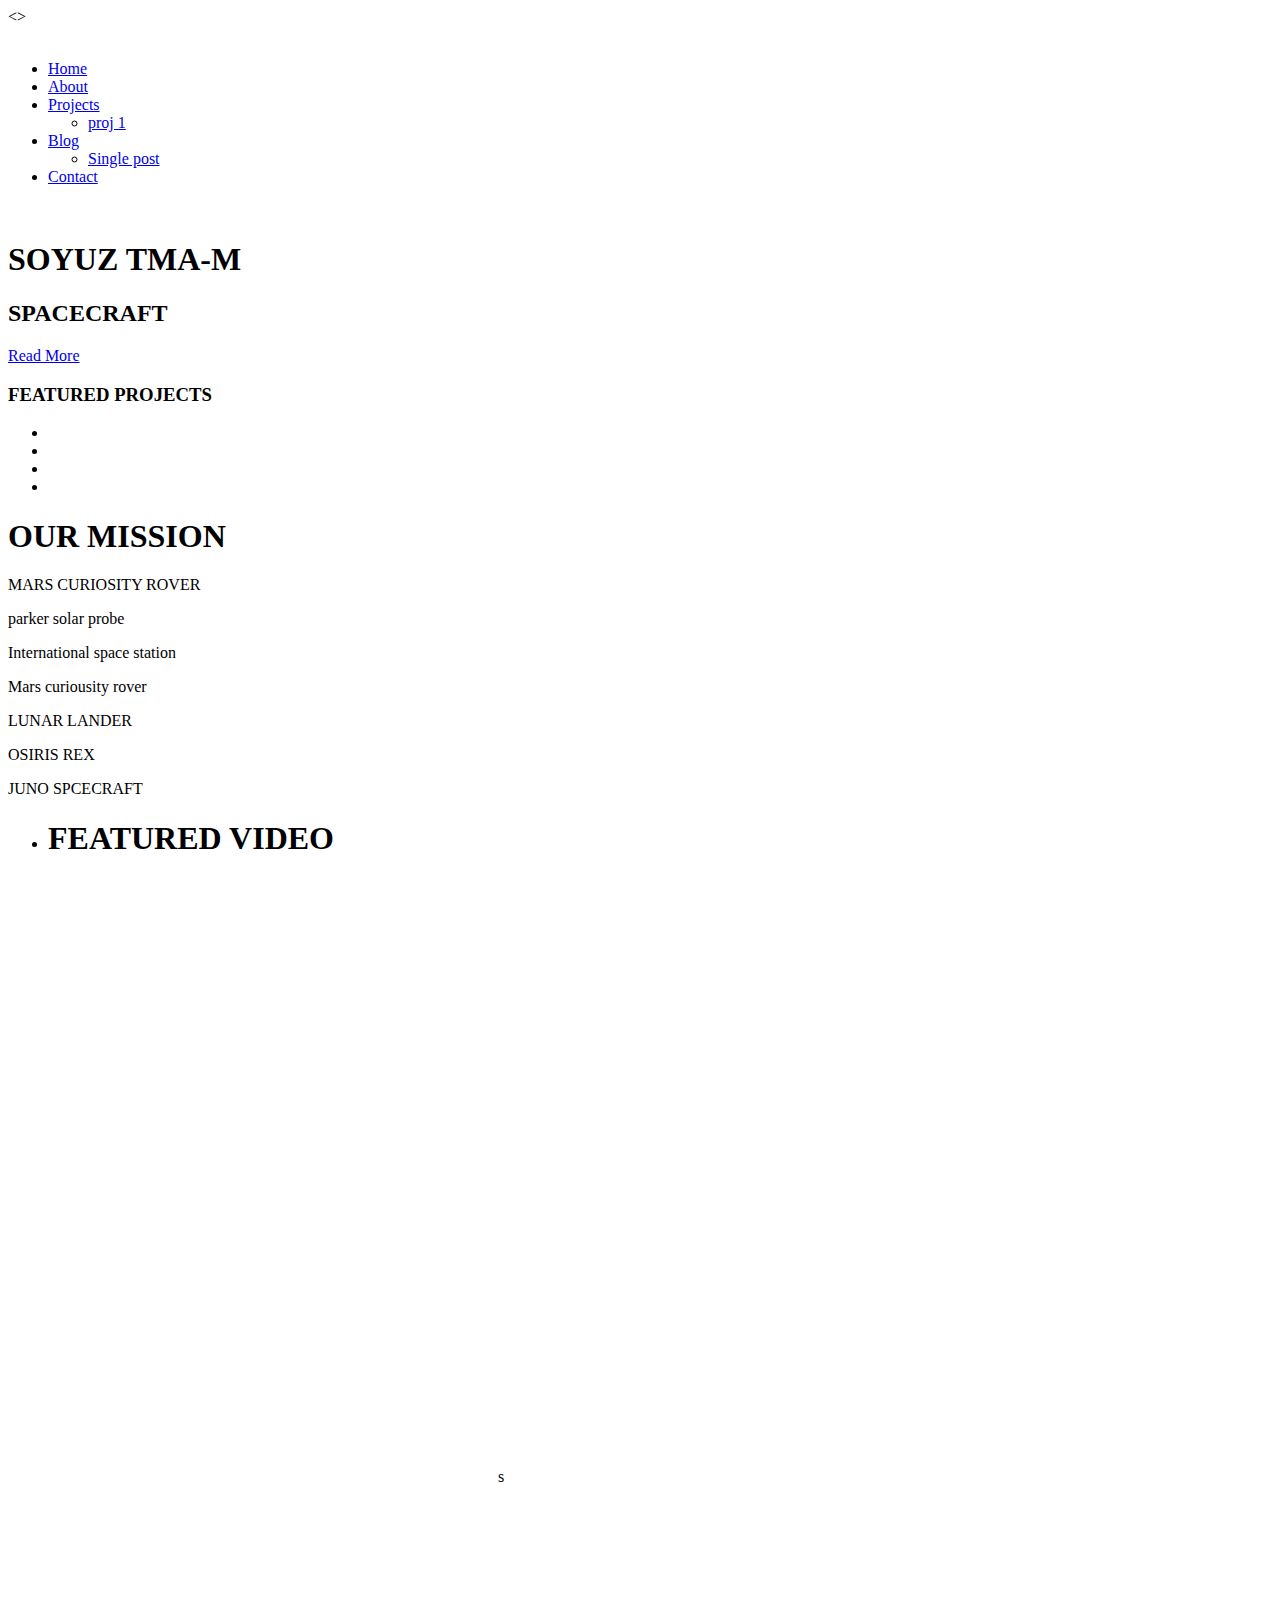
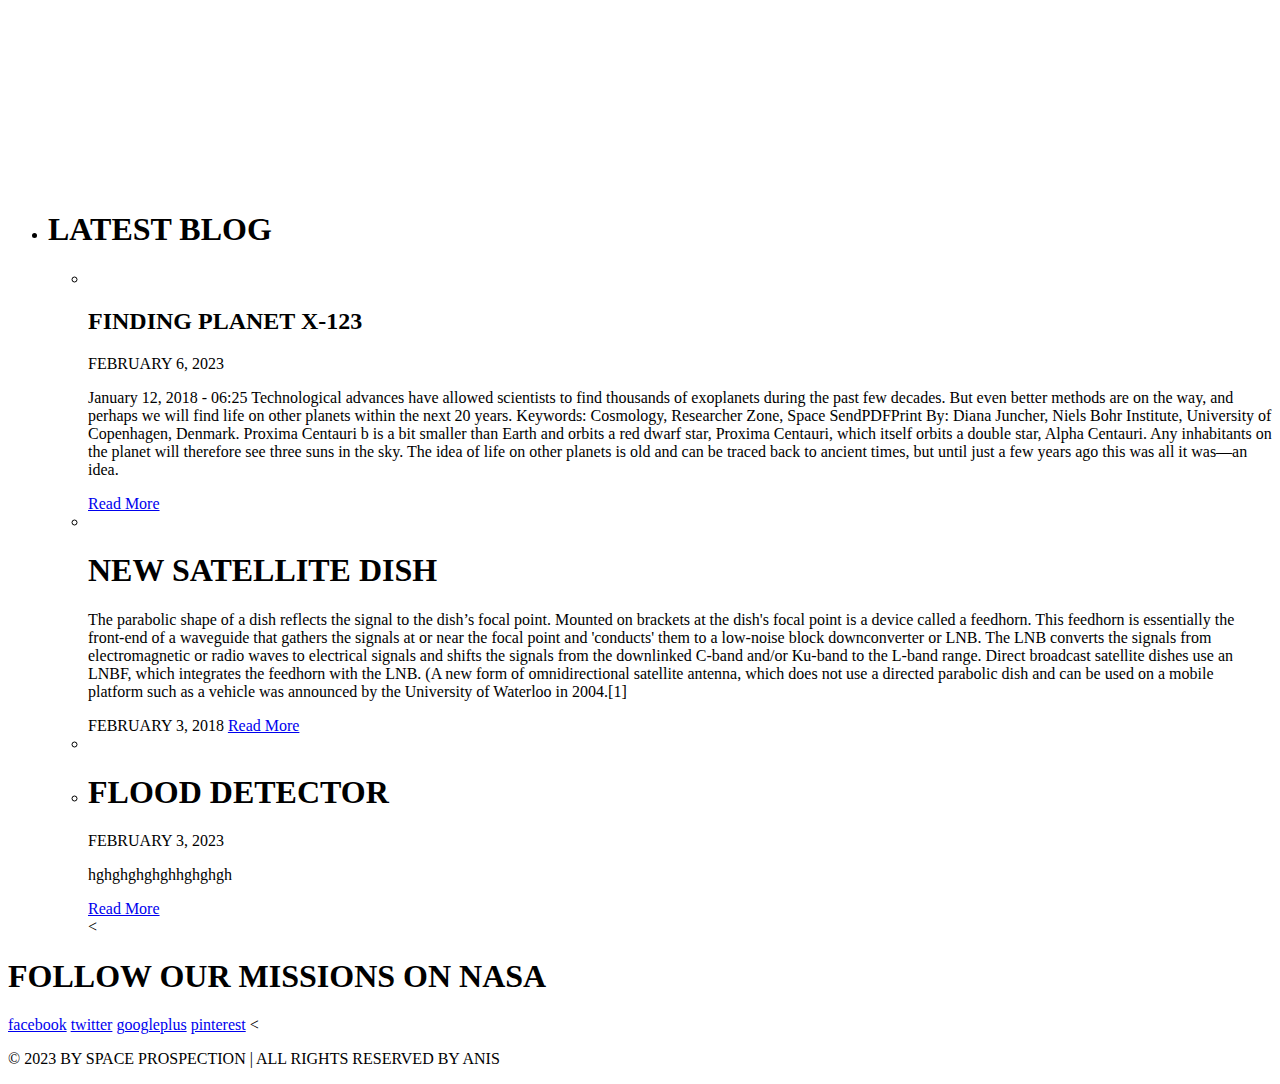
==== index.html @ a4b61f22 "Mass Additions" ====
<!doctype html>
<>
<html>
<head>
	<meta charset="UTF-8">
	<meta name="viewport" content="width=device-width, initial-scale=1.0">
	<title>Space website</title>
	<link rel="stylesheet" href="css/style.css" type="text/css">
	<link rel="stylesheet" type="text/css" href="css/mobile.css">
	<script src="js/mobile.js" type="text/javascript"></script>
</head>
<body>
	<div id="page">
		<div id="header">
			<div>
				<a href="index.html" class="logo"><img src="images/logo.png" alt=""></a>
				<ul id="navigation">
					<li class="selected">
						<a href="index.html">Home</a>
					</li>
					<li>
						<a href="about.html">About</a>
					</li>
					<li class="menu">
						<a href="projects.html">Projects</a>
						<ul class="primary">
							<li>
								<a href="proj1.html">proj 1</a>
							</li>
						</ul>
					</li>
					<li class="menu">
						<a href="blog.html">Blog</a>
						<ul class="secondary">
							<li>
								<a href="singlepost.html">Single post</a>
							</li>
						</ul>
					</li>
					<li>
						<a href="contact.html">Contact</a>
					</li>
				</ul>
			</div>
		</div>
		<div id="body" class="home">
			<div class="header">
				<div>
					<img src="images/satellite.png" alt="" class="satellite">
					<h1>SOYUZ TMA-M</h1>
					<h2>SPACECRAFT</h2>
					<a href="blog.html" class="more">Read More</a>
					<h3>FEATURED PROJECTS</h3>
					<ul>
						<li>
							<a href="projects.html"><img src="images/project-image1.jpg" alt=""></a>
						</li>
						<li>
							<a href="projects.html"><img src="images/project-image2.jpg" alt=""></a>
						</li>
						<li>
							<a href="projects.html"><img src="images/project-image3.jpg" alt=""></a>
						</li>
						<li>
							<a href="projects.html"><img src="images/project-image4.jpg" alt=""></a>
						</li>
					</ul>
				</div>
			</div>
			<div class="body">
				<div>
				
				
					<h1>OUR MISSION</h1>
					<p>MARS CURIOSITY ROVER</p> 
					<p>parker solar probe</P>
					<P>International space station</p>
						<p>Mars curiousity rover</P>
						<P> LUNAR LANDER</p>
						<p> OSIRIS REX</p>
						<p> JUNO SPCECRAFT</p>
					
					
					</p>
				</div>
			</div>
			<div class="footer">
				<div>
					<ul>
						<li>
							<h1>FEATURED VIDEO</h1>
							<iframe width="450" height="300" src="https://www.youtube.com/embed/ei9T3zfjQL4" frameborder="0" allow="autoplay; encrypted-media" allowfullscreen></iframe>
							<iframe width="450" height="300" src="https://www.youtube.com/embed/rfbMN3-IFiA" frameborder="0" allow="autoplay; encrypted-media" allowfullscreen></iframe>
							
							<iframe width="450" height="300" src="https://www.youtube.com/embed/X9K7aTVTGg0" frameborder="0" allow="autoplay; encrypted-media" allowfullscreen></iframe>s
							<iframe width="450" height="300" src="https://www.youtube.com/embed/eknD3g73wr0" frameborder="0" allow="autoplay; encrypted-media" allowfullscreen></iframe>
							<iframe width="450" height="300" src="https://www.youtube.com/embed/vizv4HlemnQ" frameborder="0" allow="autoplay; encrypted-media" allowfullscreen></iframe>
							<iframe width="450" height="300" src="https://www.youtube.com/embed/KNQ9ln40ARE" frameborder="0" allow="autoplay; encrypted-media" allowfullscreen></iframe>
						</li>
						<li>
							<h1>LATEST BLOG</h1>
							<ul>
								<li>
									<a href="blog.html"><img src="images/finding-planet.jpg" alt=""></a>
									<h2>FINDING PLANET X-123</h2>
									<span>FEBRUARY 6, 2023</span>
									<p>January 12, 2018 - 06:25
Technological advances have allowed scientists to find thousands of exoplanets during the past few decades. But even better methods are on the way, and perhaps we will find life on other planets within the next 20 years.
Keywords: Cosmology, Researcher Zone, Space
SendPDFPrint
By: Diana Juncher, Niels Bohr Institute, University of Copenhagen, Denmark.

Proxima Centauri b is a bit smaller than Earth and orbits a red dwarf star, Proxima Centauri, which itself orbits a double star, Alpha Centauri. Any inhabitants on the planet will therefore see three suns in the sky.
The idea of life on other planets is old and can be traced back to ancient times, but until just a few years ago this was all it was—an idea.</P>


									<a href="blog.html" class="more">Read More</a>
								</li>
								<li>
									<a href="blog.html"><img src="images/new-satellitedish.jpg" alt=""></a>
									<h1>NEW SATELLITE DISH</h1>
									<p>The parabolic shape of a dish reflects the signal to the dish’s focal point. Mounted on brackets at the dish's focal point is a device called a feedhorn. This feedhorn is essentially the front-end of a waveguide that gathers the signals at or near the focal point and 'conducts' them to a low-noise block downconverter or LNB. The LNB converts the signals from electromagnetic or radio waves to electrical signals and shifts the signals from the downlinked C-band and/or Ku-band to the L-band range. Direct broadcast satellite dishes use an LNBF, which integrates the feedhorn with the LNB. (A new form of omnidirectional satellite antenna, which does not use a directed parabolic dish and can be used on a mobile platform such as a vehicle was announced by the University of Waterloo in 2004.[1] </p>
									<span>FEBRUARY 3, 2018</span>
									<a href="blog.html" class="more">Read More</a>
								</li>
								<li>
									<a href="blog.html"><img src="images/nugget.jpeg" alt=""></a>
									<li>
									<h1>FLOOD DETECTOR</h1>
									<span>FEBRUARY 3, 2023</span>
									<p>hghghghghghhghghgh</p>
									<a href="blog.html" class="more">Read More</a>
								</li>
									
									
									<
								</li>
							</ul>
						</li>
					</ul>
				</div>
			</div>
		</div>
		<div id="footer">
			<div class="connect">
				<div>
					<h1>FOLLOW OUR  MISSIONS ON NASA</h1>
					<div>
					<a href="http://space prospection.com/go/facebook/" class="facebook">facebook</a>
						<a href="http://space prospection.com/go/twitter/" class="twitter">twitter</a>
						<a href="http://space prospection.com/go/googleplus/" class="googleplus">googleplus</a>
						<a href="http://pinterest.com/spaceprospection/" class="pinterest">pinterest</a>
						<
					</div>
				</div>
			</div>
			<div class="footnote">
				<div>
					<p>&copy; 2023 BY SPACE PROSPECTION | ALL RIGHTS RESERVED BY ANIS </p>
				</div>
			</div>
		</div>
	</div>
</body>
</html>
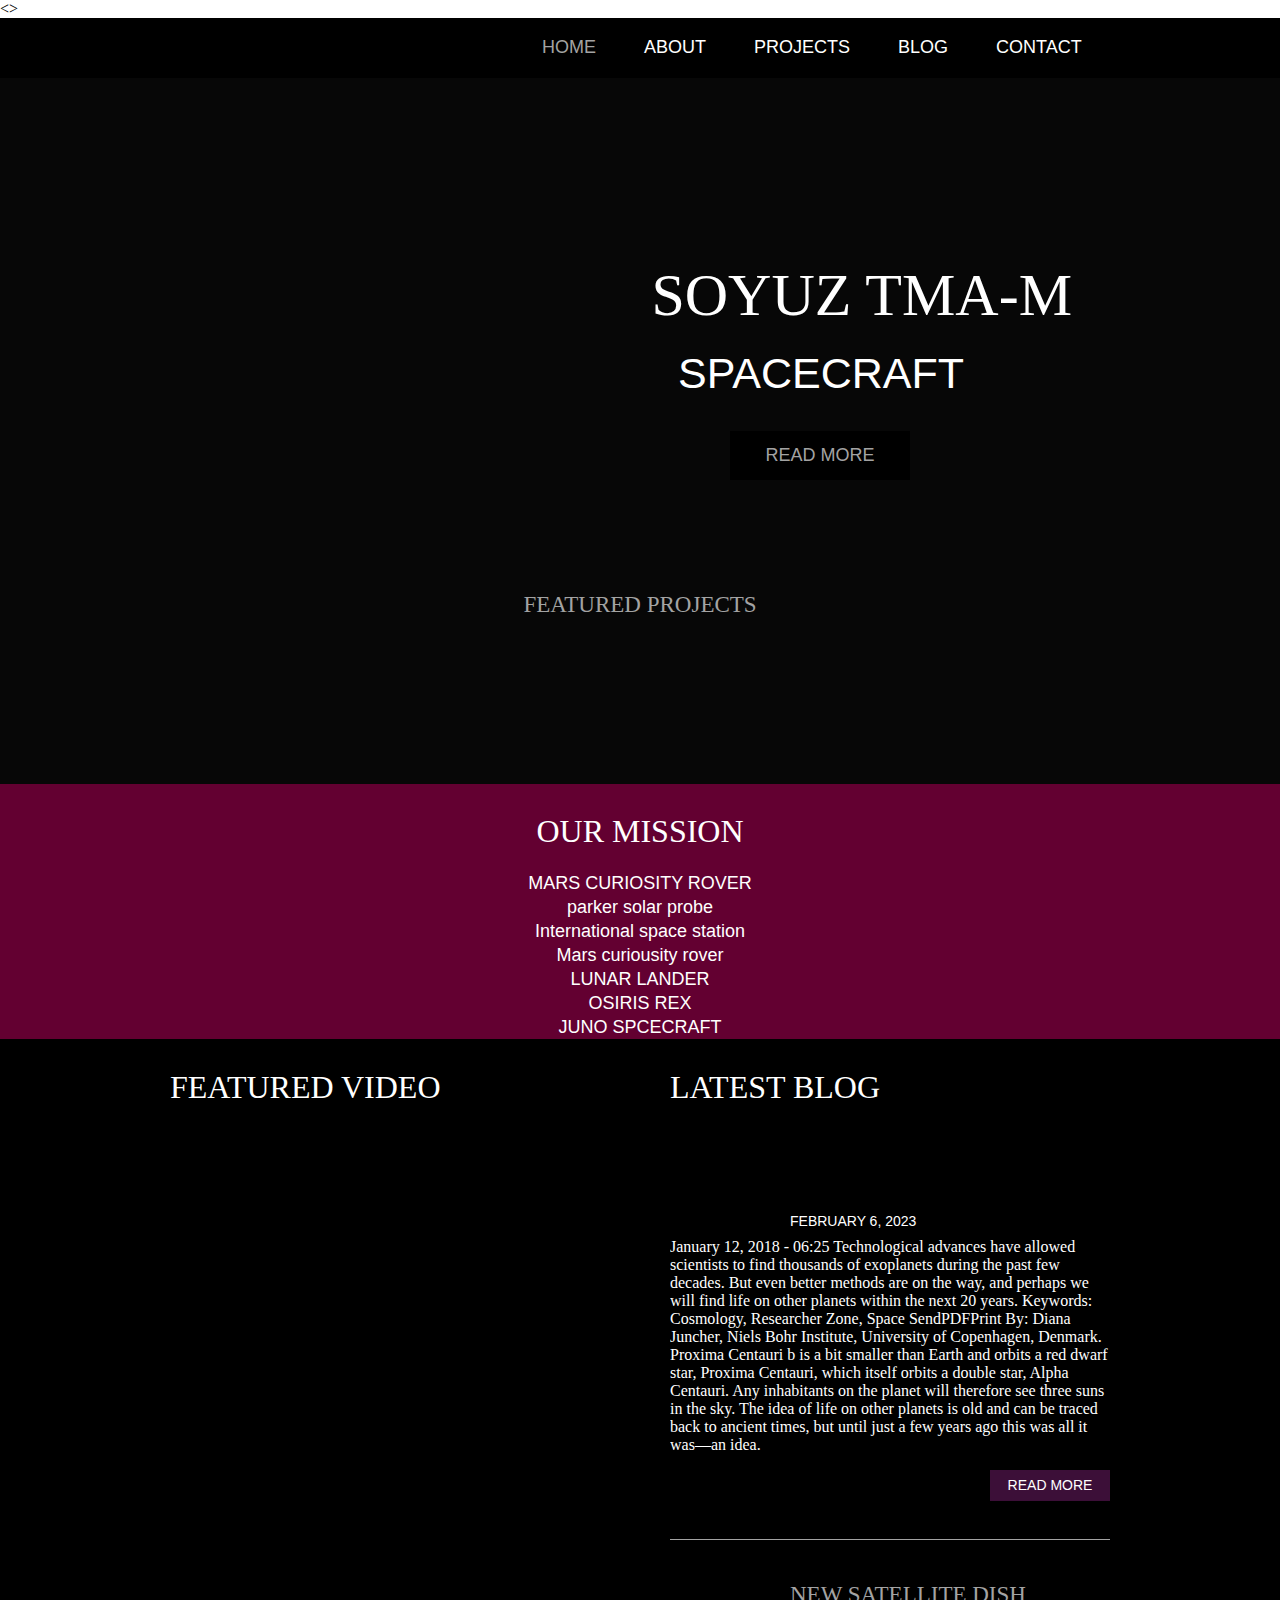
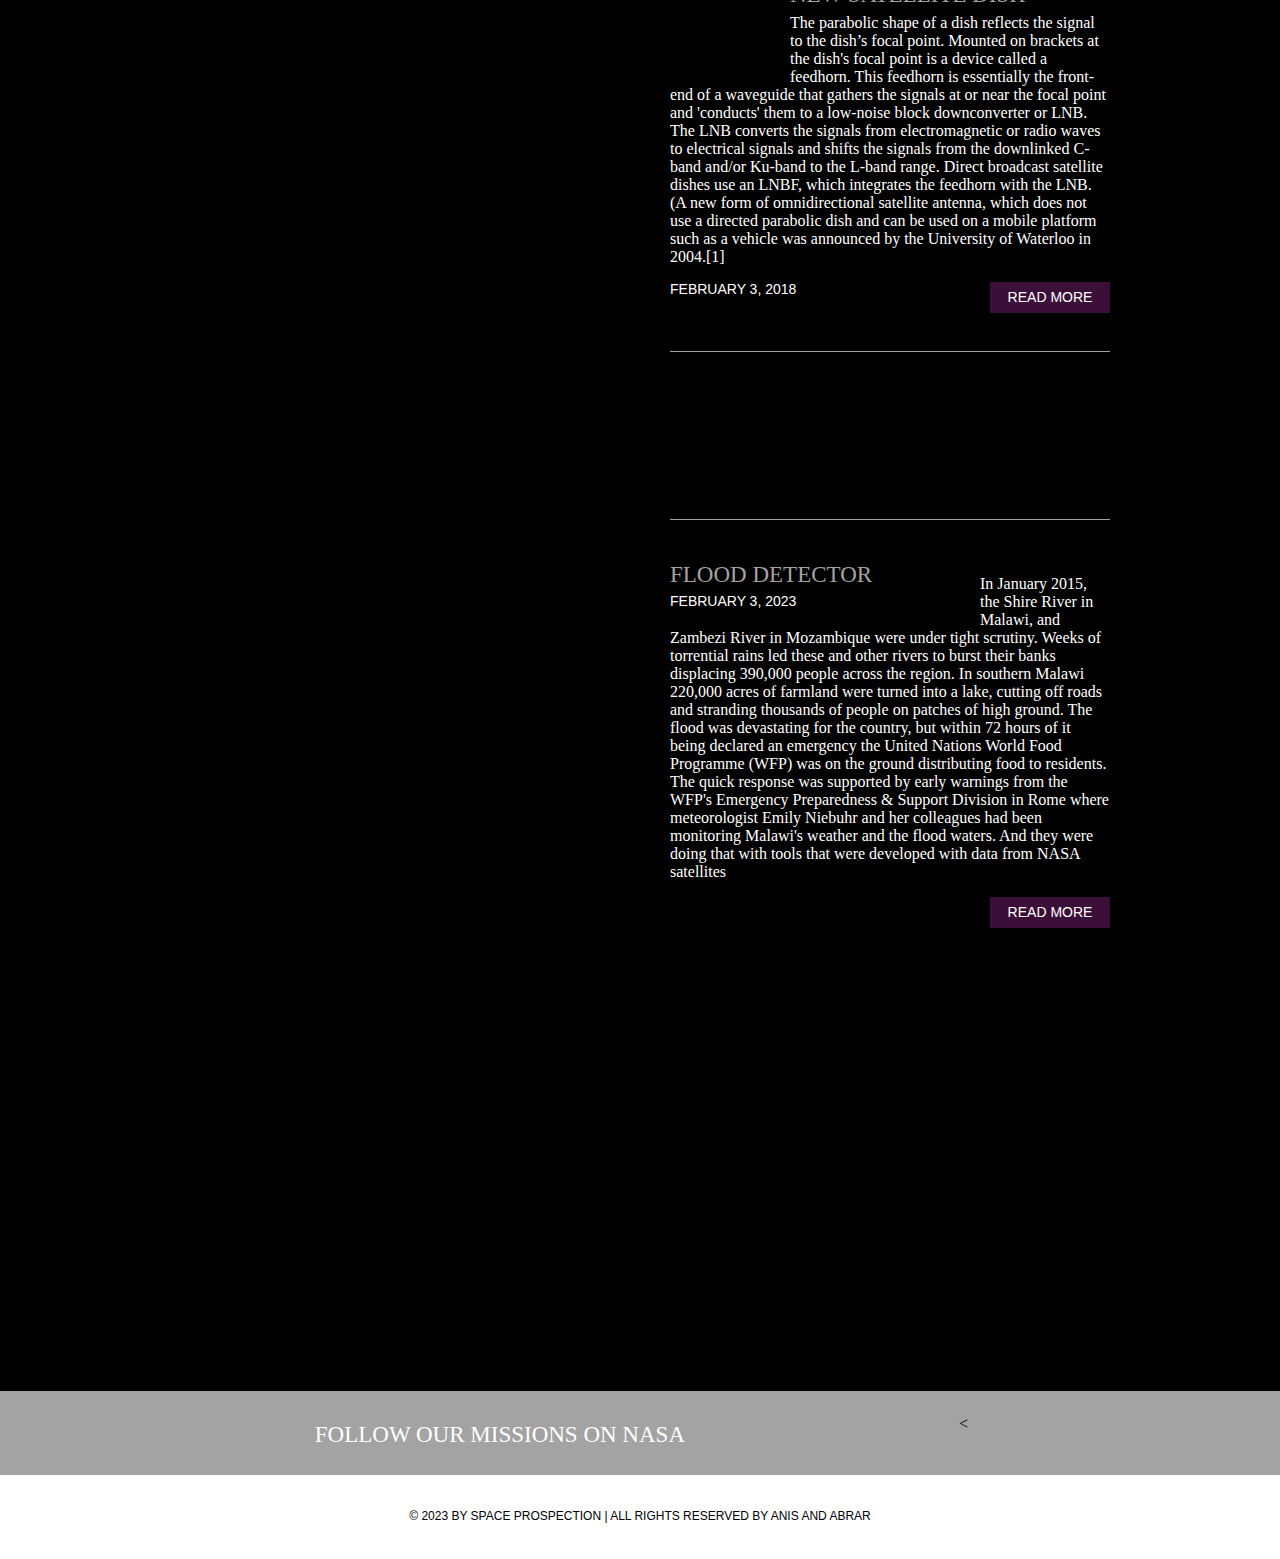
==== commit 3e0b3349: "Added Info" ====
--- a/index.html
+++ b/index.html
@@ -128,7 +128,9 @@
 									<li>
 									<h1>FLOOD DETECTOR</h1>
 									<span>FEBRUARY 3, 2023</span>
-									<p>hghghghghghhghghgh</p>
+									<p>In January 2015, the Shire River in Malawi, and Zambezi River in Mozambique were under tight scrutiny. Weeks of torrential rains led these and other rivers to burst their banks displacing 390,000 people across the region. In southern Malawi 220,000 acres of farmland were turned into a lake, cutting off roads and stranding thousands of people on patches of high ground. The flood was devastating for the country, but within 72 hours of it being declared an emergency the United Nations World Food Programme (WFP) was on the ground distributing food to residents.
+
+											The quick response was supported by early warnings from the WFP's Emergency Preparedness & Support Division in Rome where meteorologist Emily Niebuhr and her colleagues had been monitoring Malawi's weather and the flood waters. And they were doing that with tools that were developed with data from NASA satellites</p>
 									<a href="blog.html" class="more">Read More</a>
 								</li>
 									
@@ -156,7 +158,7 @@
 			</div>
 			<div class="footnote">
 				<div>
-					<p>&copy; 2023 BY SPACE PROSPECTION | ALL RIGHTS RESERVED BY ANIS </p>
+					<p>&copy; 2023 BY SPACE PROSPECTION | ALL RIGHTS RESERVED BY ANIS AND ABRAR </p>
 				</div>
 			</div>
 		</div>
--- a/css/style.css
+++ b/css/style.css
@@ -0,0 +1,1419 @@
+
+body {
+	margin: 0;
+	padding: 0;
+	position: relative;
+	width: auto;
+}
+body #page {
+	background: url("../images/nebulae.jpeg") no-repeat fixed center top #000000; 
+	margin: 0;
+	overflow: hidden;
+	padding: auto;
+	width:auto ;
+	z-index: 3;
+}
+a {
+	text-decoration: none;
+	outline: none;
+}
+a:active {
+	background: none;
+}
+img {
+	border: none;
+}
+/*-------------------------------------------FONTS---------------------------------------------*/
+@font-face {
+	font-family: 'audiowide-regular-webfont';
+	src: url('../fonts/audiowide-regular-webfont.eot');
+	src: url('../fonts/audiowide-regular-webfont.woff') format('woff'), url('../fonts/audiowide-regular-webfont.ttf') format('truetype'), url('../fonts/audiowide-regular-webfont.svg') format('svg');
+}
+/*----------------------------------------header-styles---------------------------------------*/
+#header {
+	background: url(../images/bg-transparent) repeat;
+	margin: 0;
+	min-height: 60px;
+	padding: 0;
+	width: auto;
+}
+#header div {
+	margin: 0 auto;
+	max-width: 940px;
+	min-height: 60px;
+	padding: 0 10px;
+}
+#header div a.logo {
+	display: block;
+	float: left;
+	height: 60px;
+	margin: 0 44px 0 0;
+	padding: 0;
+	width: 304px;
+}
+#header div a img {
+	display: block;
+	margin: 0;
+	padding: 0;
+	width: auto;
+}
+#header div ul {
+	display: inline-block;
+	float: left;
+	list-style: none;
+	margin: 0;
+	padding: 0;
+	width: auto;
+}
+#header div ul li {
+	float: left;
+	margin: 0;
+	padding: 0;
+	width: auto;
+}
+#header div ul li a {
+	color: #ffffff;
+	display: block;
+	font-family: Arial;
+	font-size: 18px;
+	font-weight: normal;
+	line-height: 59px;
+	margin: 0;
+	min-height: 60px;
+	padding: 0 24px;
+ *padding: 0 23px; /* Needed for IE8 and old versions */
+	text-align: center;
+	text-transform: uppercase;
+	width: auto;
+}
+#header div ul li a:hover {
+	background-color: #620031;
+	color: #ffffff;
+}
+#header div ul li.selected a {
+	background-color: #000000;
+	color: #a3a3a3;
+}
+#header div ul li.menu {
+	position: relative;
+}
+#header div ul li.menu ul {
+	display: block;
+	left: -99999px;
+	list-style: none;
+	margin: 0;
+	padding: 0;
+	position: absolute;
+	top: 60px;
+	width: 142px;
+	z-index: 50;
+}
+#header div ul li.menu:hover ul.primary {
+	left: 31px;
+}
+#header div ul li.menu ul.primary.selected {
+	left: 31px;
+}
+#header div ul li.menu:hover ul.secondary {
+	left: -20px;
+}
+#header div ul li.menu ul.secondary.selected {
+	left: -20px;
+}
+#header div ul li.menu ul li {
+	margin: 0;
+	padding: 0;
+	width: auto;
+}
+#header div ul li.menu ul li a {
+	background-color: #620031;
+	color: #ffffff;
+	display: block;
+	font-family: Arial;
+	font-size: 18px;
+	font-weight: normal;
+	line-height: 60px;
+	margin: 0;
+	min-height: 60px;
+	padding: 0 10px;
+	text-align: center;
+	text-transform: uppercase;
+	width: auto;
+}
+#header div ul li.menu ul.primary.selected li a, #header div ul li.menu ul.secondary.selected li a {
+	background-color: #000000;
+	color: #a3a3a3;
+}
+/*----------------------------------------body-home-styles---------------------------------------*/
+#body {
+	background-color: #000000;
+	margin: 0;
+	min-height: 808px;
+	overflow: hidden;
+	padding: 0;
+	width: 100%;
+}
+#body.home {
+	background-color: rgba(20, 20, 20, 0.35);
+	margin: 0;
+	min-height: 1308px;
+	overflow: hidden;
+	padding: 0;
+	width: 100%;
+}
+#body.home .header {
+	background: none;
+	margin: 0;
+	overflow: hidden;
+	padding: 0;
+	width: 100%;
+}
+#body.home .header div {
+	margin: 0 auto;
+	max-width: 940px;
+	overflow: hidden;
+	padding: 0 10px;
+	position: relative;
+}
+#body.home .header div img.satellite {
+	display: block;
+	left: 10px;
+	margin: 0;
+	padding: 0;
+	position: absolute;
+	top: 41px;
+	width: auto;
+	z-index: 50;
+}
+#body.home .header div h1 {
+	color: #FFFFFF;
+	display: block;
+	float: right;
+	font-family: audiowide-regular-webfont;
+	font-size: 60px;
+	font-weight: normal;
+	line-height: 60px;
+	margin: 187px 0 27px;
+	padding: 0 38px 0 399px;
+	position: relative;
+	text-align: right;
+	text-transform: uppercase;
+	width: 503px;
+	z-index: 60;
+}
+#body.home .header div h2 {
+	color: #FFFFFF;
+	display: block;
+	float: right;
+	font-family: Arial;
+	font-size: 43px;
+	font-weight: normal;
+	line-height: 43px;
+	margin: 0 0 36px;
+	padding: 0 146px 0 506px;
+	position: relative;
+	text-align: right;
+	text-transform: uppercase;
+	width: 288px;
+	z-index: 60;
+}
+#body.home .header div a.more {
+	background-color: #000000;
+	color: #a3a3a3;
+	display: block;
+	float: right;
+	font-family: Arial;
+	font-size: 18px;
+	font-weight: normal;
+	height: 49px;
+	line-height: 49px;
+	margin: 0 200px 0 0;
+	padding: 0;
+	text-align: center;
+	text-transform: uppercase;
+	position: relative;
+	width: 180px;
+	z-index: 55;
+}
+#body.home .header div a.more:hover {
+	background-color: #ab000b;
+	color: #ffffff;
+}
+#body.home .header div h3 {
+	background: url("../images/bg-transparent1.png") repeat;
+	color: #A3A3A3;
+	float: left;
+	font-family: audiowide-regular-webfont;
+	font-size: 23px;
+	font-weight: normal;
+	line-height: 23px;
+	margin: 96px 0 0;
+ *margin: 102px 0 0;/* Needed for IE8 and old versions */
+	min-height: 27px;
+	padding: 17px 0 10px;
+	position: relative;
+	text-align: center;
+	text-transform: uppercase;
+	width: 940px;
+}
+#body.home .header div ul {
+	display: inline-block;
+	list-style: none outside none;
+	margin: 0 0 -6px;
+	overflow: hidden;
+	padding: 0;
+	width: auto;
+}
+#body.home .header div ul li:first-child {
+	padding: 0;
+}
+#body.home .header div ul li {
+	border: medium none;
+	float: left;
+	margin: 0;
+	padding: 0;
+	width: auto;
+}
+#body.home .header div ul li a {
+	display: block;
+	float: none;
+	height: 156px;
+	margin: 0;
+	padding: 0;
+	width: 235px;
+}
+#body.home .header div ul li a img {
+	cursor: pointer;
+	filter: alpha(opacity=100);/* Needed for IE8 and old versions */
+	opacity: 1.0;
+	display: block;
+	margin: 0;
+	padding: 0;
+	width: auto;
+}
+#body.home .header div ul li a img:hover {
+	filter: alpha(opacity=70);/* Needed for IE8 and old versions */
+	opacity: 0.7;
+}
+#body.home .body {
+	background-color: #630031;
+	margin: 0;
+	min-height: 168px;
+	overflow: hidden;
+	padding: 0;
+	width: 100%;
+}
+#body.home .body div {
+	margin: 0 auto;
+	max-width: 940px;
+	overflow: hidden;
+	padding: 31px 10px 0;
+}
+#body.home .body div h1 {
+	color: #FFFFFF;
+	display: block;
+	font-family: audiowide-regular-webfont;
+	font-size: 32px;
+	font-weight: normal;
+	line-height: 32px;
+	margin: 0 auto 24px;
+	padding: 0;
+	text-align: center;
+	text-transform: uppercase;
+	width: 780px;
+}
+#body.home .body div p {
+	color: #ffffff;
+	display: block;
+	font-family: Arial;
+	font-size: 18px;
+	font-weight: normal;
+	line-height: 24px;
+	margin: 0 auto;
+	padding: 0;
+	text-align: center;
+	width: 780px;
+}
+#body.home .body div p a {
+	color: #ffffff;
+	font-family: Arial;
+	font-size: 18px;
+	font-weight: normal;
+	line-height: 24px;
+	margin: 0 auto;
+	padding: 0;
+	text-decoration: underline;
+}
+#body.home .body div p a:hover {
+	color: #a3a3a3;
+}
+#body.home .footer {
+	background-color: #000000;
+	margin: 0;
+	overflow: hidden;
+	padding: 0;
+	width: 100%;
+}
+#body.home .footer div {
+	margin: 0 auto;
+	max-width: 960px;
+	overflow: hidden;
+	padding: 32px 0 16px;
+}
+#body.home .footer div ul {
+	display: inline-block;
+	list-style: none;
+	margin: 0;
+	overflow: hidden;
+	padding: 0;
+	width: auto;
+}
+#body.home .footer div ul li:first-child {
+	float: left;
+	margin: 0 10px;
+	padding: 0;
+	width: 460px;
+}
+#body.home .footer div ul li {
+	float: left;
+	margin: 0 0 0 10px;
+	padding: 0 0 0 20px;
+	width: 440px;
+}
+#body.home .footer div ul li h1 {
+	color: #FFFFFF;
+	font-family: audiowide-regular-webfont;
+	font-size: 32px;
+	font-weight: normal;
+	line-height: 32px;
+	margin: 0 0 44px;
+	padding: 0;
+	text-align: left;
+	text-transform: uppercase;
+	width: auto;
+}
+#body.home .footer div ul li a {
+	display: block;
+	height: 258px;
+	margin: 0;
+	position: relative;
+	padding: 0;
+	width: 460px;
+}
+#body.home .footer div ul li a img {
+	cursor: pointer;
+	filter: alpha(opacity=100);/* Needed for IE8 and old versions */
+	opacity: 1.0;
+	display: block;
+	margin: 0;
+	padding: 0;
+	width: auto;
+}
+#body.home .footer div ul li a:hover img {
+	filter: alpha(opacity=70);/* Needed for IE8 and old versions */
+	opacity: 0.7;
+}
+#body.home .footer div ul li a span {
+	background: url(../images/icons.png) no-repeat 0 -152px;
+	display: block;
+	height: 72px;
+	left: 199px;
+	margin: 0;
+	padding: 0;
+	position: absolute;
+	top: 94px;
+	width: 62px;
+}
+#body.home .footer div ul li a:hover span {
+	background: url(../images/icons.png) no-repeat 0 -226px;
+}
+#body.home .footer div ul li ul {
+	display: inline-block;
+	list-style: none outside none;
+	margin: 0;
+	overflow: hidden;
+	padding: 0;
+	width: 441px;
+}
+#body.home .footer div ul li ul li {
+	border-top: 1px solid #A3A3A3;
+	float: none;
+	margin: 0;
+	overflow: hidden;
+	padding: 39px 10px 38px 0;
+	width: 440px;
+}
+#body.home .footer div ul li ul li:first-child {
+	border: medium none;
+	margin: 0;
+	padding: 0 0 38px;
+	width: 440px;
+}
+#body.home .footer div ul li ul li a {
+	display: block;
+	float: left;
+	height: 90px;
+	margin: 0 20px 0 0;
+	padding: 0;
+	width: 100px;
+}
+#body.home .footer div ul li ul li a img {
+	cursor: pointer;
+	filter: alpha(opacity=100);/* Needed for IE8 and old versions */
+	opacity: 1.0;
+	display: block;
+	margin: 0;
+	padding: 0;
+	width: auto;
+}
+#body.home .footer div ul li ul li a img:hover {
+	filter: alpha(opacity=70);/* Needed for IE8 and old versions */
+	opacity: 0.7;
+}
+#body.home .footer div ul li ul li h1 {
+	color: #A3A3A3;
+	float: left;
+	font-family: audiowide-regular-webfont;
+	font-size: 23px;
+	font-weight: normal;
+	line-height: 23px;
+	margin: 0;
+	padding: 4px 0 8px;
+	text-align: left;
+	text-transform: uppercase;
+	width: 310px;
+}
+#body.home .footer div ul li ul li span {
+	color: #FFFFFF;
+	display: block;
+	float: left;
+	font-family: Arial;
+	font-size: 14px;
+	font-weight: normal;
+	line-height: 14px;
+	margin: 0 0 10px;
+	padding: 0;
+	text-align: left;
+	text-transform: uppercase;
+	width: 310px;
+}
+#body.home .footer div ul li ul li a.more {
+	background-color: #3c0f38;
+	color: #ffffff;
+	display: block;
+	float: right;
+	font-family: Arial;
+	font-size: 14px;
+	font-weight: normal;
+	height: 31px;
+	line-height: 31px;
+	margin: 0;
+	padding: 0;
+	text-align: center;
+	text-transform: uppercase;
+	width: 120px;
+}
+#body.home .footer div ul li ul li a.more:hover {
+	background-color: #620031;
+}
+/*----------------------------------------body-styles---------------------------------------*/
+#body.about .header {
+	background: url(../images/moga.jpg) no-repeat fixed center top #000000;
+	background-size:cover;
+	margin: 0;
+	min-height: 850px;
+	padding: 0;
+	width: 100%;
+}
+#body.about .header div, #body .header div {
+	margin: 0 auto;
+	max-width: 960px;
+	overflow: hidden;
+	padding: 65px 0 40px;
+}
+#body.about .header div h1, #body .header div h1 {
+	color: #FFFFFF;
+	display: block;
+	font-family: audiowide-regular-webfont;
+	font-size: 36px;
+	font-weight: normal;
+	line-height: 36px;
+	margin: 0 auto 87px;
+	padding: 0;
+	text-align: center;
+	text-transform: uppercase;
+	width: 940px;
+}
+#body.about .header div h2 {
+	color: #FFFFFF;
+	background-color: rgba(20, 20, 20, 0.75);
+	padding: 10px;
+	display: block;
+	font-family: audiowide-regular-webfont;
+	font-size: 32px;
+	font-weight: normal;
+	line-height: 32px;
+	margin: 24px auto;
+	text-align: center;
+	text-transform: uppercase;
+	width: 820px;
+}
+#body.about .header div p {
+	color: #ffffff;
+	background-color: rgba(20, 20, 20, 0.75);
+	display: block;
+	font-family: Arial;
+	font-size: 18px;
+	font-weight: normal;
+	line-height: 24px;
+	margin: 0 auto;
+	padding: 10px;
+	text-align: center;
+	width: 820px;
+}
+#body.about .header div p a {
+	color: #ffffff;
+	font-family: Arial;
+	font-size: 18px;
+	font-weight: normal;
+	line-height: 24px;
+	margin: 0;
+	padding: 0;
+	text-decoration: underline;
+}
+#body.about .header div p a:hover {
+	color: #a3a3a3;
+}
+#body.about .body {
+	background-color: #620031;
+	margin: 0;
+	min-height: 253px;
+	overflow: hidden;
+	padding: 0;
+	width: 100%;
+}
+#body.about .body div {
+	margin: 0 auto;
+	max-width: 940px;
+	overflow: hidden;
+	padding: 36px 10px 35px;
+}
+#body.about .body div h2 {
+	color: #A3A3A3;
+	float: left;
+	font-family: audiowide-regular-webfont;
+	font-size: 23px;
+	font-weight: normal;
+	line-height: 23px;
+	margin: 18px 0 26px;
+	padding: 0;
+	text-align: left;
+	text-transform: uppercase;
+	width: 620px;
+}
+#body.about .body div p {
+	color: #ffffff;
+	display: block;
+	float: left;
+	font-family: Arial;
+	font-size: 14px;
+	font-weight: normal;
+	line-height: 24px;
+	margin: 0;
+	padding: 0;
+	text-align: left;
+	width: 620px;
+}
+#body.about .body div p a {
+	color: #ffffff;
+	font-family: Arial;
+	font-size: 14px;
+	font-weight: normal;
+	line-height: 24px;
+	margin: 0;
+	padding: 0;
+	text-decoration: underline;
+}
+#body.about .body div p a:hover {
+	color: #a3a3a3;
+}
+#body.about .body div img {
+	display: block;
+	float: right;
+	margin: 0;
+	padding: 0;
+	width: auto;
+}
+#body.about .footer {
+	background-color: #000000;
+	margin: 0;
+	min-height: 366px;
+	padding: 0;
+	width: 100%;
+}
+#body.about .footer div {
+	margin: 0 auto;
+	overflow: hidden;
+	padding: 79px 0 0 10px;
+	width: 950px;
+}
+#body.about .footer div h2 {
+	color: #A3A3A3;
+	float: right;
+	font-family: audiowide-regular-webfont;
+	font-size: 23px;
+	font-weight: normal;
+	line-height: 23px;
+	margin: 34px 0 24px;
+	padding: 0;
+	text-align: left;
+	text-transform: uppercase;
+	width: 557px;
+}
+#body.about .footer div p {
+	color: #ffffff;
+	display: block;
+	float: right;
+	font-family: Arial;
+	font-size: 18px;
+	font-weight: normal;
+	line-height: 24px;
+	margin: 0 auto;
+	padding: 0;
+	text-align: left;
+	width: 557px;
+}
+#body.about .footer div p a {
+	color: #ffffff;
+	font-family: Arial;
+	font-size: 18px;
+	font-weight: normal;
+	line-height: 24px;
+	margin: 0 auto;
+	padding: 0;
+	text-decoration: underline;
+}
+#body.about .footer div p a:hover {
+	color: #a3a3a3;
+}
+#body.about .footer div img {
+	float: left;
+	display: block;
+	margin: 0;
+	padding: 0;
+	width: auto;
+}
+#body.about .section {
+	background-color: #3c0f38;
+	margin: 0;
+	min-height: 234px;
+	padding: 0;
+	width: auto;
+}
+#body.about .section div {
+	margin: 0 auto;
+	max-width: 960px;
+	overflow: hidden;
+	padding: 58px 0 55px;
+}
+#body.about .section div h2 {
+	color: #A3A3A3;
+	display: block;
+	font-family: audiowide-regular-webfont;
+	font-size: 23px;
+	font-weight: normal;
+	line-height: 23px;
+	margin: 0 auto 26px;
+	padding: 0;
+	text-align: center;
+	text-transform: uppercase;
+	width: 780px;
+}
+#body.about .section div p {
+	color: #ffffff;
+	display: block;
+	font-family: Arial;
+	font-size: 14px;
+	font-weight: normal;
+	line-height: 24px;
+	margin: 0 auto;
+	padding: 0;
+	text-align: center;
+	width: 780px;
+}
+#body.about .section div p a {
+	color: #ffffff;
+	font-family: Arial;
+	font-size: 14px;
+	font-weight: normal;
+	line-height: 24px;
+	margin: 0;
+	padding: 0;
+	text-decoration: underline;
+}
+#body.about .section div p a:hover {
+	color: #a3a3a3;
+}
+#body .header {
+	margin: 0 auto;
+	padding: 0;
+	width: 100%;
+}
+#body .header div ul {
+	display: inline-block;
+	max-width: 940px;
+	list-style: none outside none;
+	margin: 0;
+	padding: 3px 10px 0;
+}
+#body .header div ul li:first-child {
+	border: none;
+	padding: 0 0 38px;
+}
+#body .header div ul li {
+	border-top: 1px solid #A3A3A3;
+	margin: 0;
+	overflow: hidden;
+	padding: 38px 0;
+	width: auto;
+}
+#body .header div ul li a {
+	display: block;
+	float: left;
+	height: 217px;
+	margin: 0 40px 0 0;
+	padding: 0;
+	width: 380px;
+}
+#body .header div ul li a img {
+	cursor: pointer;
+	filter: alpha(opacity=100);/* Needed for IE8 and old versions */
+	opacity: 1.0;
+	display: block;
+	margin: 0;
+	padding: 0;
+	width: auto;
+}
+#body .header div ul li a img:hover {
+	filter: alpha(opacity=70);/* Needed for IE8 and old versions */
+	opacity: 0.7;
+}
+#body .header div ul li div {
+	float: left;
+	margin: 0;
+	overflow: hidden;
+	padding: 0;
+	width: 520px;
+}
+#body .header div ul li div h1 {
+	color: #A3A3A3;
+	font-family: audiowide-regular-webfont;
+	font-size: 23px;
+	font-weight: normal;
+	line-height: 23px;
+	margin: 0 0 26px;
+	padding: 0;
+	text-align: left;
+	text-transform: uppercase;
+	width: 520px;
+}
+#body .header div ul li div p {
+	color: #FFFFFF;
+	font-family: Arial;
+	font-size: 14px;
+	font-weight: normal;
+	line-height: 24px;
+	margin: 0 0 41px;
+	padding: 0;
+	text-align: left;
+	width: 520px;
+}
+#body .header div ul li div p a {
+	color: #FFFFFF;
+	display: inline;
+	float: none;
+	font-family: Arial;
+	font-size: 14px;
+	font-weight: normal;
+	height: auto;
+	line-height: 24px;
+	margin: 0;
+	padding: 0;
+	text-decoration: underline;
+	width: auto;
+}
+#body .header div ul li div p a:hover {
+	color: #a3a3a3;
+}
+#body .header div ul li div a.more {
+	background-color: #3c0f38;
+	color: #ffffff;
+	display: block;
+	float: right;
+	font-family: Arial;
+	font-size: 14px;
+	font-weight: normal;
+	height: 31px;
+	line-height: 31px;
+	margin: 0;
+	padding: 0;
+	text-align: center;
+	text-transform: uppercase;
+	width: 120px;
+}
+#body .header div ul li div a.more:hover {
+	background-color: #620031;
+}
+#body .header div img {
+	display: block;
+	margin: 0 auto;
+	padding: 3px 0 0;
+	width: auto;
+}
+#body .header div h2 {
+	color: #A3A3A3;
+	display: block;
+	font-family: audiowide-regular-webfont;
+	font-size: 23px;
+	font-weight: normal;
+	line-height: 23px;
+	margin: 0 auto;
+	padding: 53px 0 27px;
+	/* text-align: center; */
+	text-transform: uppercase;
+	width: 780px;
+}
+#body .header div p {
+	color: #FFFFFF;
+	display: block;
+	font-family: Arial;
+	font-size: 14px;
+	font-weight: normal;
+	line-height: 24px;
+	margin: 0 auto 48px;
+	padding: 0;
+	text-align: center;
+	width: 780px;
+}
+#body .header div p a {
+	color: #ffffff;
+	font-family: Arial;
+	font-size: 14px;
+	font-weight: normal;
+	line-height: 24px;
+	margin: 0 auto;
+	padding: 0;
+	text-decoration: underline;
+}
+#body .header div p a:hover {
+	color: #a3a3a3;
+}
+#body .header div .article {
+	float: left;
+	margin: 0 40px 0 10px;
+	padding: 0;
+	width: 560px;
+}
+#body .header div .article ul {
+	display: inline-block;
+	list-style: none outside none;
+	margin: 0;
+	padding: 3px 0 0;
+	width: 560px;
+}
+#body .header div .article ul li:first-child {
+	border: none;
+	padding: 0 0 38px;
+}
+#body .header div .article ul li {
+	border-top: 1px solid #a3a3a3;
+	margin: 0;
+	overflow: hidden;
+	padding: 38px 0 38px;
+	width: auto;
+}
+#body .header div .article ul li a {
+	display: block;
+	height: 241px;
+	margin: 0 0 29px;
+	padding: 0;
+	width: 560px;
+}
+#body .header div .article ul li a img {
+	cursor: pointer;
+	filter: alpha(opacity=100);/* Needed for IE8 and old versions */
+	opacity: 1.0;
+	display: block;
+	margin: 0;
+	padding: 0;
+	width: auto;
+}
+#body .header div .article ul li a img:hover {
+	filter: alpha(opacity=70);/* Needed for IE8 and old versions */
+	opacity: 0.7;
+}
+#body .header div .article ul li h1 {
+	color: #A3A3A3;
+	font-family: audiowide-regular-webfont;
+	font-size: 23px;
+	font-weight: normal;
+	line-height: 23px;
+	margin: 0 0 8px;
+	padding: 0;
+	text-align: left;
+	text-transform: uppercase;
+	width: auto;
+}
+#body .header div .article ul li span {
+	color: #FFFFFF;
+	display: block;
+	font-family: Arial;
+	font-size: 14px;
+	font-weight: normal;
+	line-height: 14px;
+	margin: 0 0 28px;
+	padding: 0;
+	text-align: left;
+	text-transform: uppercase;
+	width: auto;
+}
+#body .header div .article ul li p {
+	color: #FFFFFF;
+	font-family: Arial;
+	font-size: 14px;
+	font-weight: normal;
+	line-height: 24px;
+	margin: 0 0 29px;
+	padding: 0;
+	text-align: left;
+	width: auto;
+}
+#body .header div .article ul li p a {
+	color: #FFFFFF;
+	display: inline;
+	float: none;
+	font-family: Arial;
+	font-size: 14px;
+	font-weight: normal;
+	height: auto;
+	line-height: 24px;
+	margin: 0;
+	padding: 0;
+	text-decoration: underline;
+	width: auto;
+}
+#body .header div .article ul li p a:hover {
+	color: #a3a3a3;
+}
+#body .header div .article ul li a.more {
+	background-color: #3c0f38;
+	color: #ffffff;
+	display: block;
+	float: right;
+	font-family: Arial;
+	font-size: 14px;
+	font-weight: normal;
+	height: 31px;
+	line-height: 31px;
+	margin: 0;
+	padding: 0;
+	text-align: center;
+	text-transform: uppercase;
+	width: 120px;
+}
+#body .header div .article ul li a.more:hover {
+	background-color: #620031;
+}
+#body .header div .sidebar {
+	float: left;
+	margin: 0;
+	padding: 0;
+	width: 340px;
+}
+#body .header div .sidebar ul {
+	display: inline-block;
+	list-style: none;
+	margin: 0;
+	padding: 0;
+	width: 340px;
+}
+#body .header div .sidebar ul li:first-child {
+	border: medium none;
+	padding: 0 0 34px;
+}
+#body .header div .sidebar ul li {
+	border-top: 1px solid #A3A3A3;
+	margin: 0;
+	overflow: hidden;
+	padding: 32px 0 34px;
+	width: auto;
+}
+#body .header div .sidebar ul li h1 {
+	color: #FFFFFF;
+	font-family: audiowide-regular-webfont;
+	font-size: 32px;
+	font-weight: normal;
+	line-height: 32px;
+	margin: 0 0 25px;
+	padding: 0;
+	text-align: left;
+	text-transform: uppercase;
+	width: 340px;
+}
+#body .header div .sidebar ul li a {
+	display: block;
+	float: none;
+	height: 187px;
+	margin: 0 0 29px;
+	padding: 0;
+	width: 34px;
+}
+#body .header div .sidebar ul li a img {
+	cursor: pointer;
+	filter: alpha(opacity=100);/* Needed for IE8 and old versions */
+	opacity: 1.0;
+	display: block;
+	margin: 0;
+	padding: 0;
+	width: auto;
+}
+#body .header div .sidebar ul li a img:hover {
+	filter: alpha(opacity=70);/* Needed for IE8 and old versions */
+	opacity: 0.7;
+}
+#body .header div .sidebar ul li h2 {
+	color: #A3A3A3;
+	font-family: audiowide-regular-webfont;
+	font-size: 23px;
+	font-weight: normal;
+	line-height: 23px;
+	margin: 0 0 7px;
+	padding: 0;
+	text-align: left;
+	text-transform: uppercase;
+	width: auto;
+}
+#body .header div .sidebar ul li span {
+	color: #ffffff;
+	display: block;
+	font-family: Arial;
+	font-size: 14px;
+	font-weight: normal;
+	line-height: 14px;
+	margin: 0;
+	padding: 0;
+	text-align: left;
+	text-transform: uppercase;
+	width: auto;
+}
+#body .header div .sidebar ul li ul {
+	display: inline-block;
+	list-style: none outside none;
+	margin: 0;
+	padding: 12px 0 0;
+	width: 340px;
+}
+#body .header div .sidebar ul li ul li:first-child {
+	padding: 0;
+}
+#body .header div .sidebar ul li ul li {
+	border: medium none;
+	margin: 0 0 26px;
+	overflow: hidden;
+	padding: 0;
+	width: auto;
+}
+#body .header div .sidebar ul li ul li a {
+	display: block;
+	float: left;
+	height: 54px;
+	margin: 0 20px 0 0;
+	padding: 0;
+	width: 60px;
+}
+#body .header div .sidebar ul li ul li a img {
+	cursor: pointer;
+	filter: alpha(opacity=100);/* Needed for IE8 and old versions */
+	opacity: 1.0;
+	display: block;
+	margin: 0;
+	padding: 0;
+	width: auto;
+}
+#body .header div .sidebar ul li ul li a img:hover {
+	filter: alpha(opacity=70);/* Needed for IE8 and old versions */
+	opacity: 0.7;
+}
+#body .header div .sidebar ul li ul li h2 {
+	color: #A3A3A3;
+	float: left;
+	font-family: audiowide-regular-webfont;
+	font-size: 23px;
+	font-weight: normal;
+	line-height: 23px;
+	margin: 6px 0 11px;
+	padding: 0;
+	text-align: left;
+	text-transform: uppercase;
+	width: 260px;
+}
+#body .header div .sidebar ul li ul li span {
+	color: #ffffff;
+	display: block;
+	float: left;
+	font-family: Arial;
+	font-size: 14px;
+	line-height: 14px;
+	margin: 0;
+	padding: 0;
+	text-align: left;
+	text-transform: uppercase;
+	width: auto;
+}
+#body .header div .article img {
+	display: block;
+	margin: 3px 0 29px;
+	padding: 0;
+	width: auto;
+}
+#body .header div .article h1 {
+	color: #A3A3A3;
+	font-family: audiowide-regular-webfont;
+	font-size: 23px;
+	font-weight: normal;
+	line-height: 23px;
+	margin: 0 0 7px;
+	padding: 0;
+	text-align: left;
+	text-transform: uppercase;
+	width: auto;
+}
+#body .header div .article span {
+	color: #FFFFFF;
+	display: block;
+	font-family: Arial;
+	font-size: 14px;
+	font-weight: normal;
+	line-height: 14px;
+	margin: 0 0 29px;
+	padding: 0;
+	text-align: left;
+	text-transform: uppercase;
+	width: auto;
+}
+#body .header div .article p {
+	color: #FFFFFF;
+	font-family: Arial;
+	font-size: 14px;
+	font-weight: normal;
+	line-height: 24px;
+	margin: 0 0 24px;
+	padding: 0;
+	text-align: left;
+	width: auto;
+}
+#body .header div .article p a {
+	color: #ffffff;
+	font-family: Arial;
+	font-size: 14px;
+	font-weight: normal;
+	line-height: 24px;
+	margin: 0;
+	padding: 0;
+	text-decoration: underline;
+}
+#body .header div .article p a:hover {
+	color: #a3a3a3;
+}
+#body .header .contact h2 {
+	color: #A3A3A3;
+	display: block;
+	font-family: audiowide-regular-webfont;
+	font-size: 23px;
+	font-weight: normal;
+	line-height: 23px;
+	margin: 0 auto;
+	padding: 8px 0 62px;
+	text-align: center;
+	text-transform: uppercase;
+	width: 500px;
+}
+#body .header div form {
+	display: block;
+	margin: 0 auto;
+	padding: 0;
+	width: 461px;
+}
+#body .header div form input {
+	background-color: #A3A3A3;
+	border: medium none;
+	color: #000000;
+	display: block;
+	font-family: Arial;
+	font-size: 18px;
+	font-weight: normal;
+	height: 43px;
+	line-height: 43px;
+	margin: 0 0 29px;
+	padding: 0 0 0 20px;
+	text-align: left;
+	text-transform: uppercase;
+	width: 441px;
+}
+#body .header div form textarea {
+	background-color: #A3A3A3;
+	border: medium none;
+	color: #000000;
+	display: block;
+	font-family: Arial;
+	font-size: 18px;
+	font-weight: normal;
+	height: 98px;
+	line-height: 24px;
+	margin: 0 0 31px;
+	overflow: auto;
+	padding: 15px 0 0 20px;
+	resize: none;
+	text-align: left;
+	text-transform: uppercase;
+	width: 441px;
+}
+#body .header div form input#submit {
+	background-color: #3c0f38;
+	color: #ffffff;
+	cursor: pointer;
+	display: block;
+	float: right;
+	font-family: Arial;
+	font-size: 14px;
+	font-weight: normal;
+	height: 31px;
+	line-height: 31px;
+	margin: 0;
+	padding: 0;
+	text-align: center;
+	text-transform: uppercase;
+	width: 120px;
+}
+#body .header div form input#submit:hover {
+	background-color: #620031;
+}
+/*----------------------------------------footer-styles---------------------------------------*/
+#footer {
+	margin: 0;
+	padding: 0;
+	width: auto;
+}
+#footer .connect {
+	background-color: #a3a3a3;
+	margin: 0;
+	min-height: 84px;
+	overflow: hidden;
+	padding: 0;
+	width: auto;
+}
+#footer .connect div {
+	margin: 0 auto;
+	max-width: 960px;
+	overflow: hidden;
+	padding: 24px 0 0;
+}
+#footer .connect div h1 {
+	color: #FFFFFF;
+	float: left;
+	font-family: audiowide-regular-webfont;
+	font-size: 23px;
+	font-weight: normal;
+	line-height: 23px;
+	margin: 0;
+	padding: 8px 25px 0 0;
+	text-align: right;
+	text-transform: uppercase;
+	width: 525px;
+}
+#footer .connect div div {
+	float: left;
+	margin: 0;
+	overflow: hidden;
+	padding: 0 0 0 20px;
+	width: 380px;
+}
+#footer .connect div div a {
+	background: url(../images/icons.png) no-repeat;
+	display: block;
+	float: left;
+	height: 36px;
+	margin: 0;
+	padding: 0;
+	text-indent: -99999px;
+	width: 18px;
+}
+#footer .connect div div a.facebook {
+	background-position: 0 0;
+	margin: 0 0 0 16px;
+	width: 18px;
+}
+#footer .connect div div a.twitter {
+	background-position: 0 -114px;
+	margin: 0 0 0 28px;
+	width: 44px;
+}
+#footer .connect div div a.googleplus {
+	background-position: 0 -38px;
+	margin: 0 0 0 27px;
+	width: 37px;
+}
+#footer .connect div div a.pinterest {
+	background-position: 0 -76px;
+	margin: 0 0 0 29px;
+	width: 30px;
+}
+#footer .connect div div a.facebook:hover {
+	background-position: -20px 0;
+}
+#footer .connect div div a.twitter:hover {
+	background-position: -46px -114px;
+}
+#footer .connect div div a.googleplus:hover {
+	background-position: -38px -38px;
+}
+#footer .connect div div a.pinterest:hover {
+	background-position: -32px -76px;
+}
+#footer .footnote {
+	background-color: #FFFFFF;
+	margin: 0;
+	min-height: 84px;
+	overflow: hidden;
+	padding: 0;
+	width: auto;
+}
+#footer .footnote div {
+	margin: 0 auto;
+	overflow: hidden;
+	padding: 34px 0 0;
+	width: 960px;
+}
+#footer .footnote div p {
+	color: #000000;
+	display: block;
+	font-family: Arial;
+	font-size: 12px;
+	font-weight: normal;
+	margin: 0 auto;
+	padding: 0;
+	text-align: center;
+	text-transform: uppercase;
+	width: 940px;
+}
+#wix {
+	max-width: 728px;
+	margin: 0 auto;
+}
+#wix a img {
+	width: 100%;
+}
+
+p {
+	color: white;
+}